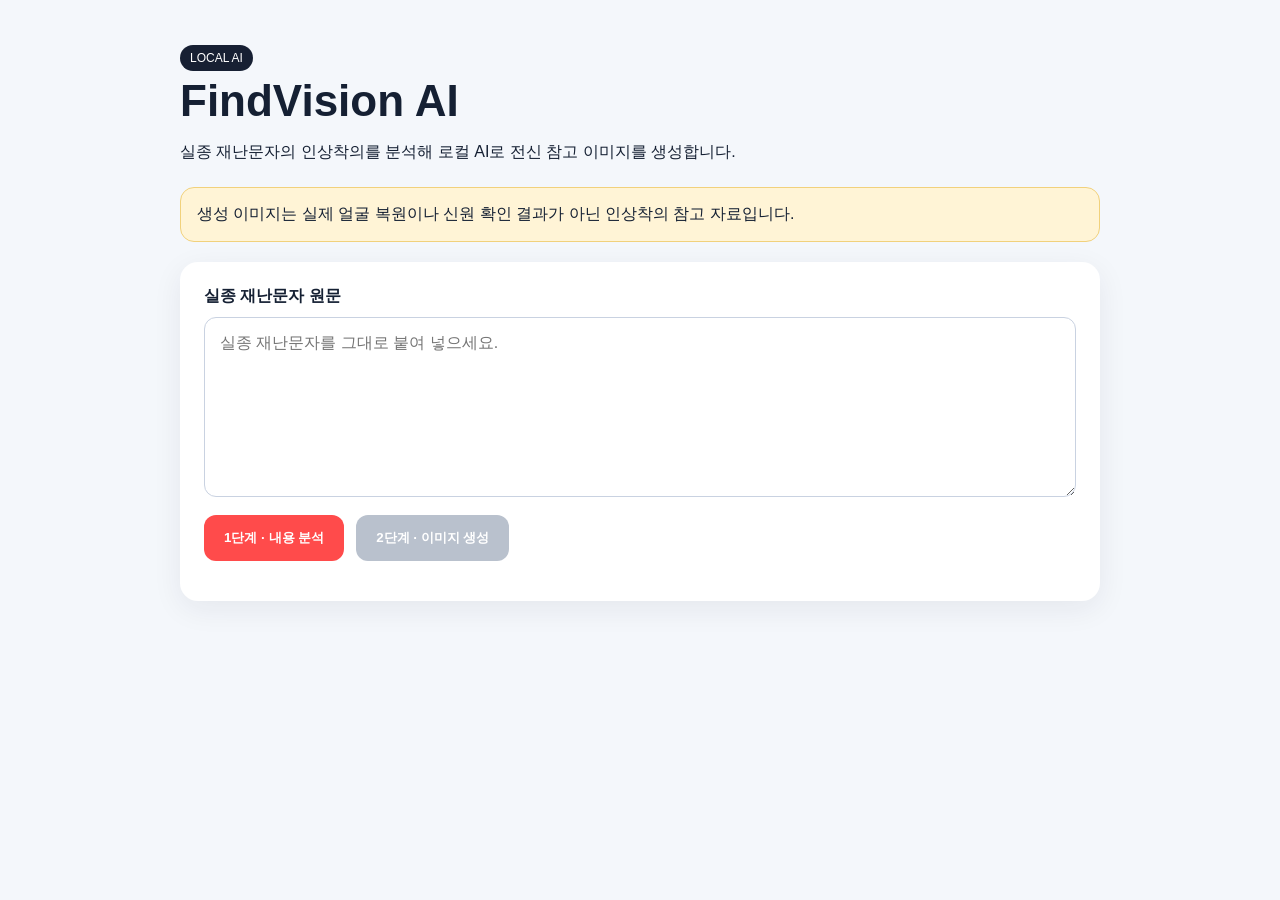
==== static/index.html @ 6b597749 "Build local-first FindVision AI foundation" ====
<!doctype html>
<html lang="ko">
<head>
  <meta charset="utf-8">
  <meta name="viewport" content="width=device-width,initial-scale=1">
  <title>FindVision AI Local</title>
  <link rel="stylesheet" href="/static/style.css">
</head>
<body>
  <main>
    <header><span class="badge">LOCAL AI</span><h1>FindVision AI</h1>
      <p>실종 재난문자의 인상착의를 분석해 로컬 AI로 전신 참고 이미지를 생성합니다.</p></header>
    <section class="notice">생성 이미지는 실제 얼굴 복원이나 신원 확인 결과가 아닌 인상착의 참고 자료입니다.</section>
    <section class="card">
      <label for="message">실종 재난문자 원문</label>
      <textarea id="message" maxlength="1800" placeholder="실종 재난문자를 그대로 붙여 넣으세요."></textarea>
      <div class="actions"><button id="analyze">1단계 · 내용 분석</button><button id="generate" disabled>2단계 · 이미지 생성</button></div>
      <p id="status" role="status"></p>
    </section>
    <section class="card hidden" id="analysis"><h2>확인된 인상착의</h2><div id="facts"></div></section>
    <section class="card hidden" id="result"><h2>재난문자 이미지 알림</h2><blockquote id="original"></blockquote>
      <img id="image" alt="AI가 생성한 전신 참고 이미지"><p id="verification"></p></section>
  </main>
  <dialog id="popup"><h2>📱 실종 재난문자 이미지 알림</h2><p id="popup-message"></p><img id="popup-image" alt="AI 참고 이미지"><button id="close-popup">확인</button></dialog>
  <script src="/static/app.js"></script>
</body>
</html>
---- static/style.css ----
:root{font-family:Inter,"Noto Sans KR",sans-serif;color:#152033;background:#f4f7fb}*{box-sizing:border-box}body{margin:0}main{max-width:960px;margin:auto;padding:48px 20px}header{margin-bottom:24px}h1{font-size:44px;margin:10px 0}.badge{background:#172033;color:white;padding:6px 10px;border-radius:20px;font-size:12px}.notice{background:#fff4d6;border:1px solid #f1d17c;padding:16px;border-radius:14px;margin:20px 0}.card{background:white;padding:24px;border-radius:18px;margin:18px 0;box-shadow:0 8px 30px #17203312}label{display:block;font-weight:700;margin-bottom:10px}textarea{width:100%;height:180px;border:1px solid #c9d2e1;border-radius:12px;padding:15px;font:inherit;resize:vertical}.actions{display:flex;gap:12px;margin-top:14px}button{border:0;border-radius:12px;padding:14px 20px;background:#ff4b4b;color:white;font-weight:700;cursor:pointer}button:disabled{background:#b9c1cd;cursor:not-allowed}.fact{display:inline-block;background:#edf2f8;border-radius:20px;padding:8px 12px;margin:5px}img{display:block;max-width:100%;max-height:760px;margin:16px auto;border-radius:14px}.hidden{display:none}dialog{max-width:760px;width:90%;border:0;border-radius:18px;padding:24px}dialog::backdrop{background:#0b1320aa}blockquote{white-space:pre-wrap;background:#f4f7fb;padding:16px;border-radius:12px;margin:12px 0}@media(max-width:600px){h1{font-size:34px}.actions{flex-direction:column}}
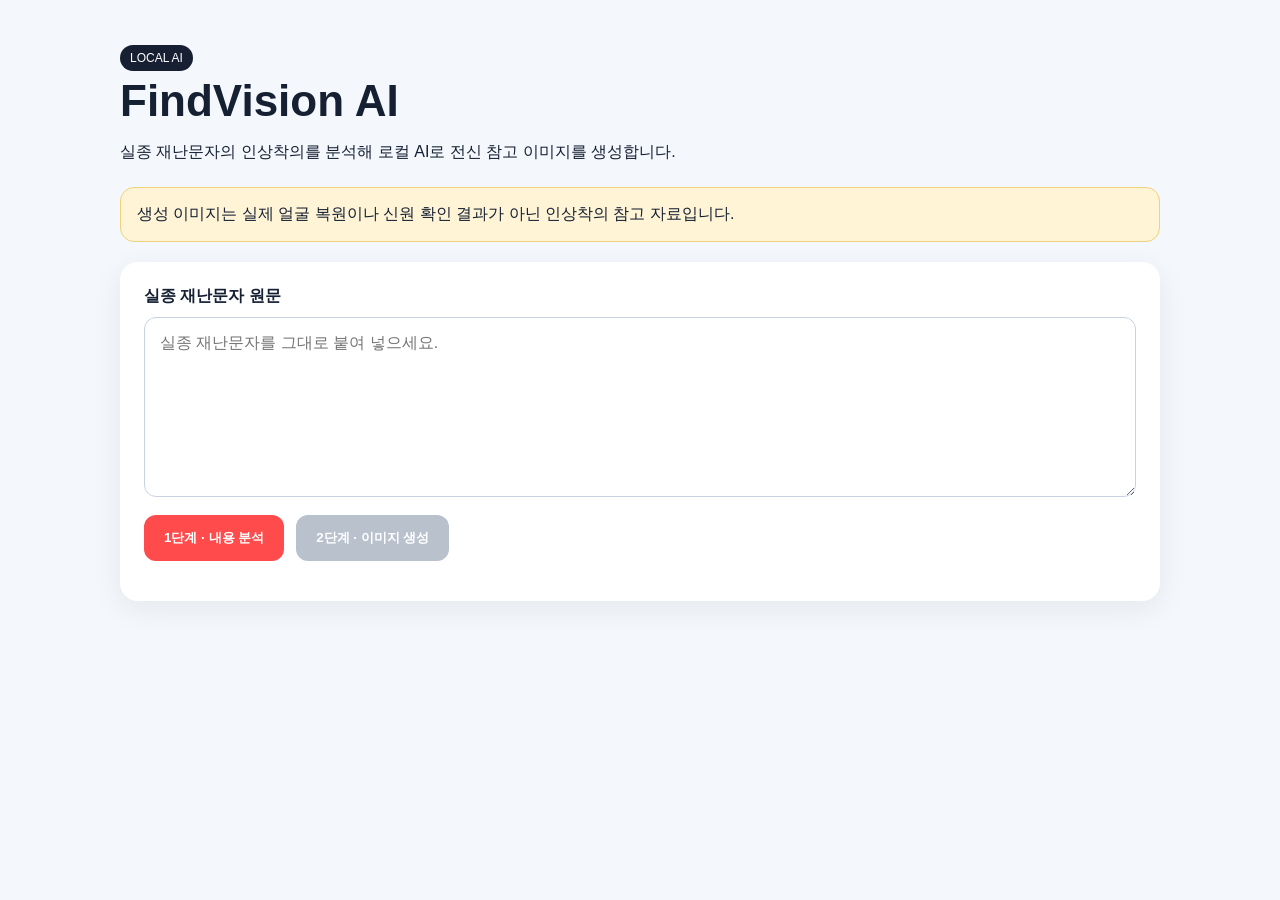
==== commit 79ea8768: "Improve real alert parsing and image fidelity" ====
--- a/static/index.html
+++ b/static/index.html
@@ -17,9 +17,12 @@
       <div class="actions"><button id="analyze">1단계 · 내용 분석</button><button id="generate" disabled>2단계 · 이미지 생성</button></div>
       <p id="status" role="status"></p>
     </section>
-    <section class="card hidden" id="analysis"><h2>확인된 인상착의</h2><div id="facts"></div></section>
+    <section class="card hidden" id="analysis"><h2>1. 분석 결과 확인 및 수정</h2>
+      <p class="muted">잘못 분석된 항목은 이미지 생성 전에 직접 고칠 수 있습니다. 빈칸은 정보 없음으로 처리됩니다.</p>
+      <div class="fact-grid" id="facts"></div></section>
     <section class="card hidden" id="result"><h2>재난문자 이미지 알림</h2><blockquote id="original"></blockquote>
-      <img id="image" alt="AI가 생성한 전신 참고 이미지"><p id="verification"></p></section>
+      <img id="image" alt="AI가 생성한 전신 참고 이미지"><p id="verification"></p>
+      <button id="regenerate">다시 생성하기</button></section>
   </main>
   <dialog id="popup"><h2>📱 실종 재난문자 이미지 알림</h2><p id="popup-message"></p><img id="popup-image" alt="AI 참고 이미지"><button id="close-popup">확인</button></dialog>
   <script src="/static/app.js"></script>
--- a/static/style.css
+++ b/static/style.css
@@ -1,2 +1 @@
-:root{font-family:Inter,"Noto Sans KR",sans-serif;color:#152033;background:#f4f7fb}*{box-sizing:border-box}body{margin:0}main{max-width:960px;margin:auto;padding:48px 20px}header{margin-bottom:24px}h1{font-size:44px;margin:10px 0}.badge{background:#172033;color:white;padding:6px 10px;border-radius:20px;font-size:12px}.notice{background:#fff4d6;border:1px solid #f1d17c;padding:16px;border-radius:14px;margin:20px 0}.card{background:white;padding:24px;border-radius:18px;margin:18px 0;box-shadow:0 8px 30px #17203312}label{display:block;font-weight:700;margin-bottom:10px}textarea{width:100%;height:180px;border:1px solid #c9d2e1;border-radius:12px;padding:15px;font:inherit;resize:vertical}.actions{display:flex;gap:12px;margin-top:14px}button{border:0;border-radius:12px;padding:14px 20px;background:#ff4b4b;color:white;font-weight:700;cursor:pointer}button:disabled{background:#b9c1cd;cursor:not-allowed}.fact{display:inline-block;background:#edf2f8;border-radius:20px;padding:8px 12px;margin:5px}img{display:block;max-width:100%;max-height:760px;margin:16px auto;border-radius:14px}.hidden{display:none}dialog{max-width:760px;width:90%;border:0;border-radius:18px;padding:24px}dialog::backdrop{background:#0b1320aa}blockquote{white-space:pre-wrap;background:#f4f7fb;padding:16px;border-radius:12px;margin:12px 0}@media(max-width:600px){h1{font-size:34px}.actions{flex-direction:column}}
-
+:root{font-family:Inter,"Noto Sans KR",sans-serif;color:#152033;background:#f4f7fb}*{box-sizing:border-box}body{margin:0}main{max-width:1080px;margin:auto;padding:48px 20px}header{margin-bottom:24px}h1{font-size:44px;margin:10px 0}.badge{background:#172033;color:white;padding:6px 10px;border-radius:20px;font-size:12px}.notice{background:#fff4d6;border:1px solid #f1d17c;padding:16px;border-radius:14px;margin:20px 0}.card{background:white;padding:24px;border-radius:18px;margin:18px 0;box-shadow:0 8px 30px #17203312}label{display:block;font-weight:700;margin-bottom:10px}textarea,input{width:100%;border:1px solid #c9d2e1;border-radius:12px;padding:15px;font:inherit}textarea{height:180px;resize:vertical}.actions{display:flex;gap:12px;margin-top:14px}button{border:0;border-radius:12px;padding:14px 20px;background:#ff4b4b;color:white;font-weight:700;cursor:pointer}button:disabled{background:#b9c1cd;cursor:not-allowed}.muted{color:#64748b}.fact-grid{display:grid;grid-template-columns:1fr 1fr;gap:16px 20px}.fact-field{margin:0}.fact-field span{display:block;margin-bottom:7px}.fact-field input::placeholder{color:#9aa4b2}img{display:block;max-width:100%;max-height:760px;margin:16px auto;border-radius:14px}.hidden{display:none}.stats{display:grid;grid-template-columns:repeat(3,1fr);gap:14px;margin:20px 0}.stats article{background:white;border-radius:16px;padding:22px;box-shadow:0 8px 30px #17203312}.stats strong,.stats span{display:block}.stats strong{font-size:30px;margin-bottom:8px}dialog{max-width:760px;width:90%;border:0;border-radius:18px;padding:24px}dialog::backdrop{background:#0b1320aa}blockquote{white-space:pre-wrap;background:#f4f7fb;padding:16px;border-radius:12px;margin:12px 0}@media(max-width:600px){h1{font-size:34px}.actions{flex-direction:column}.stats,.fact-grid{grid-template-columns:1fr}}
